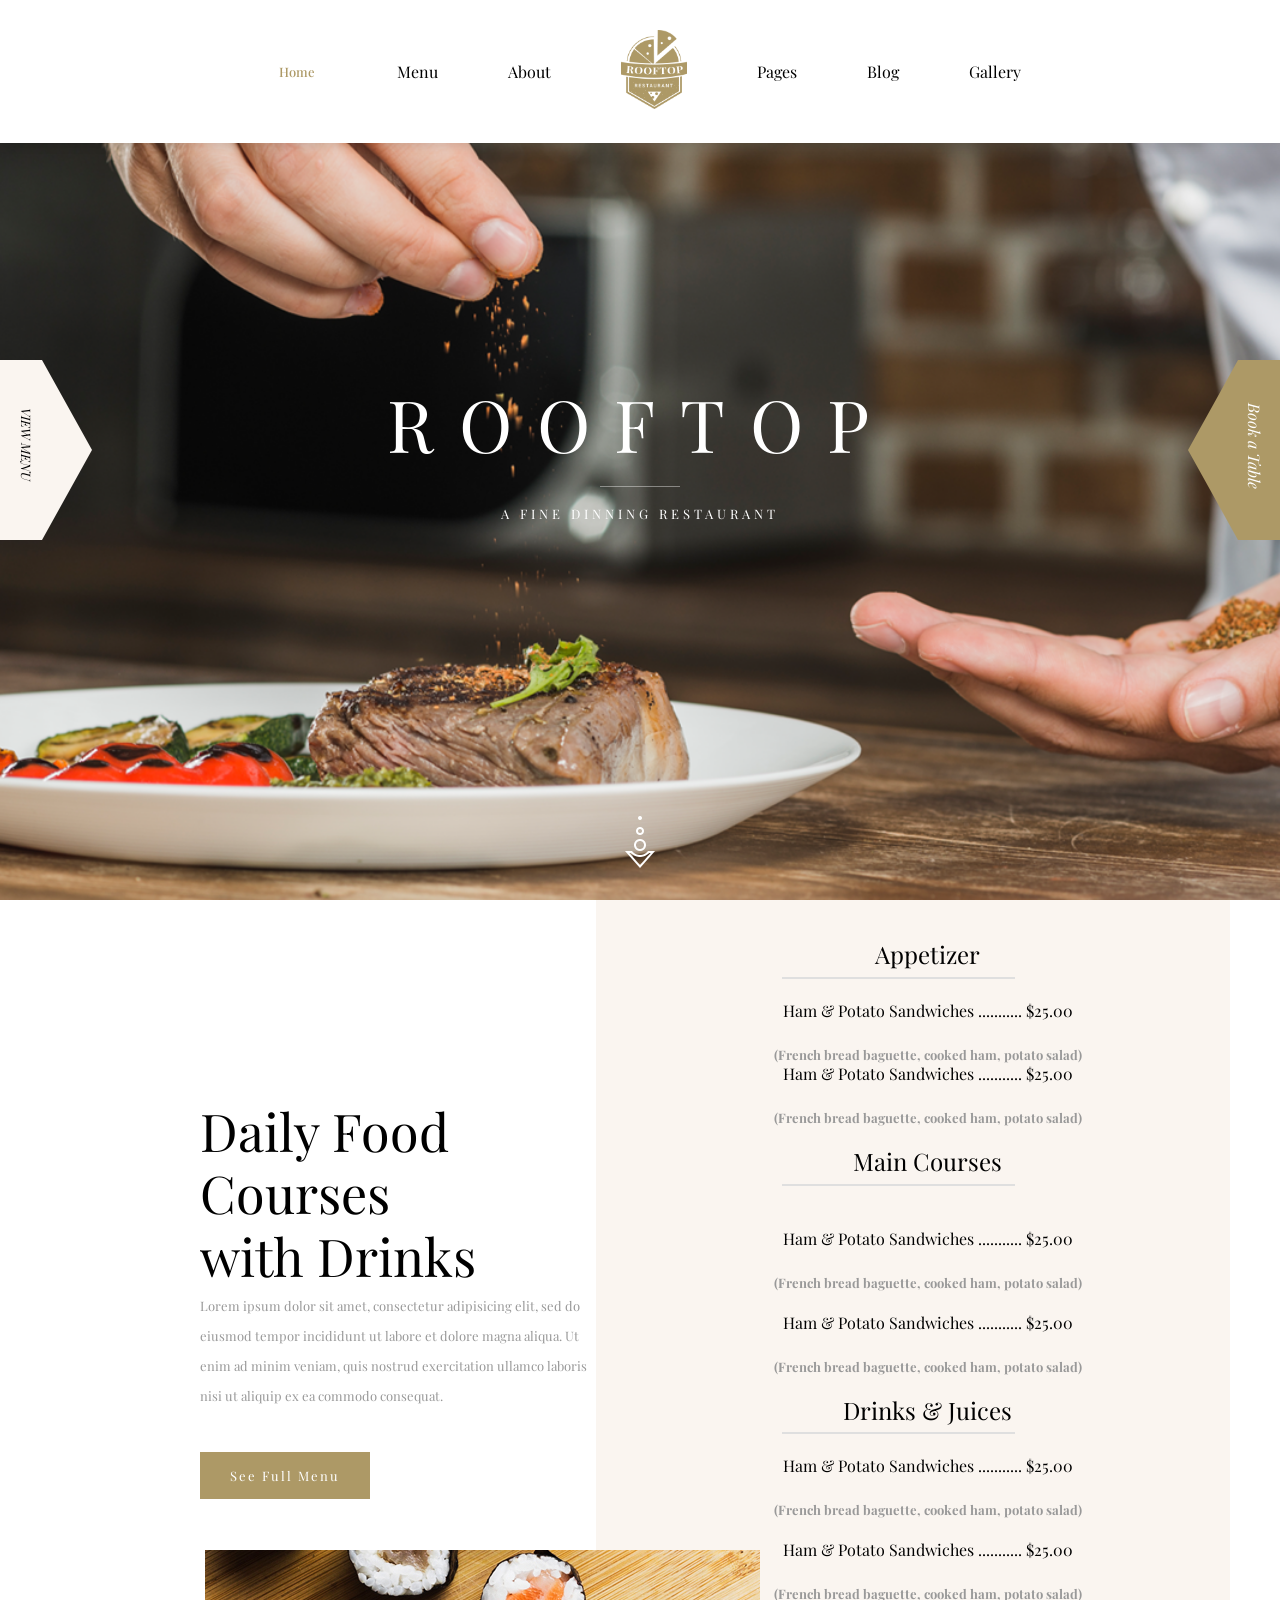
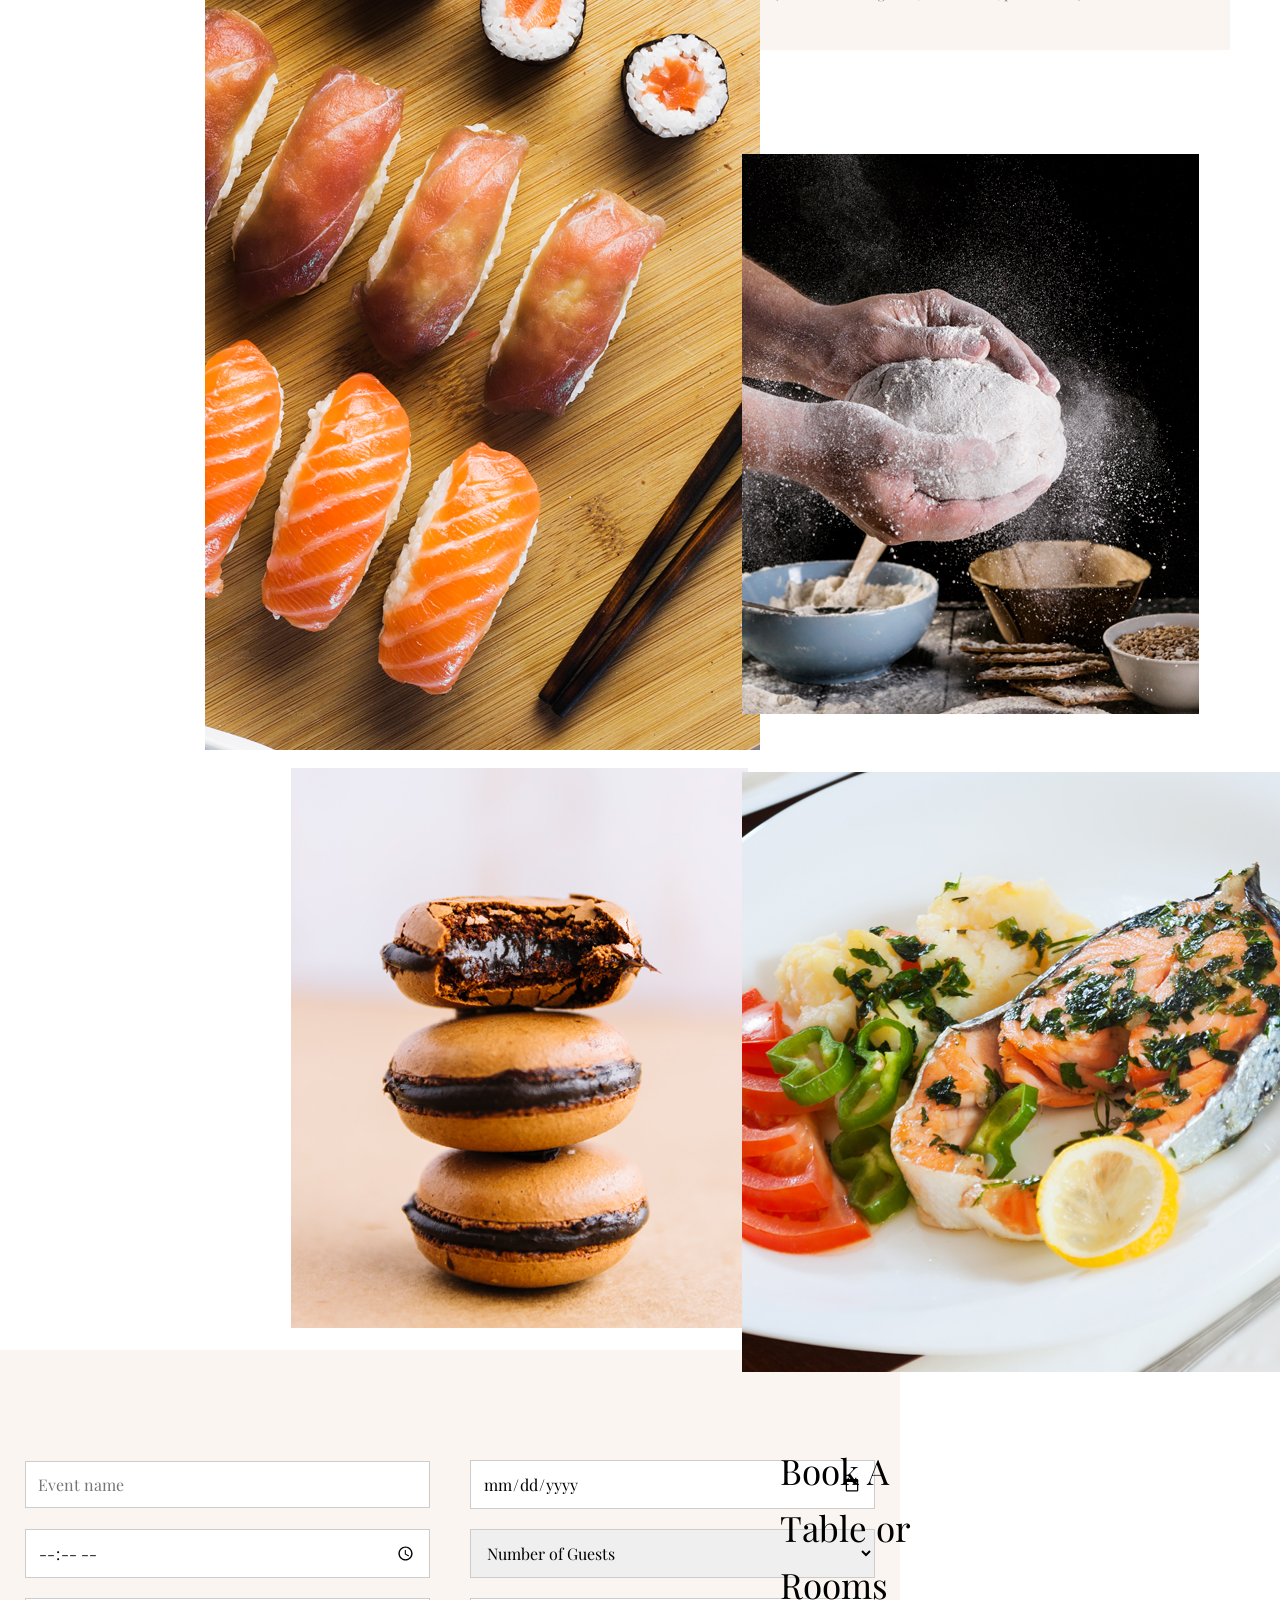
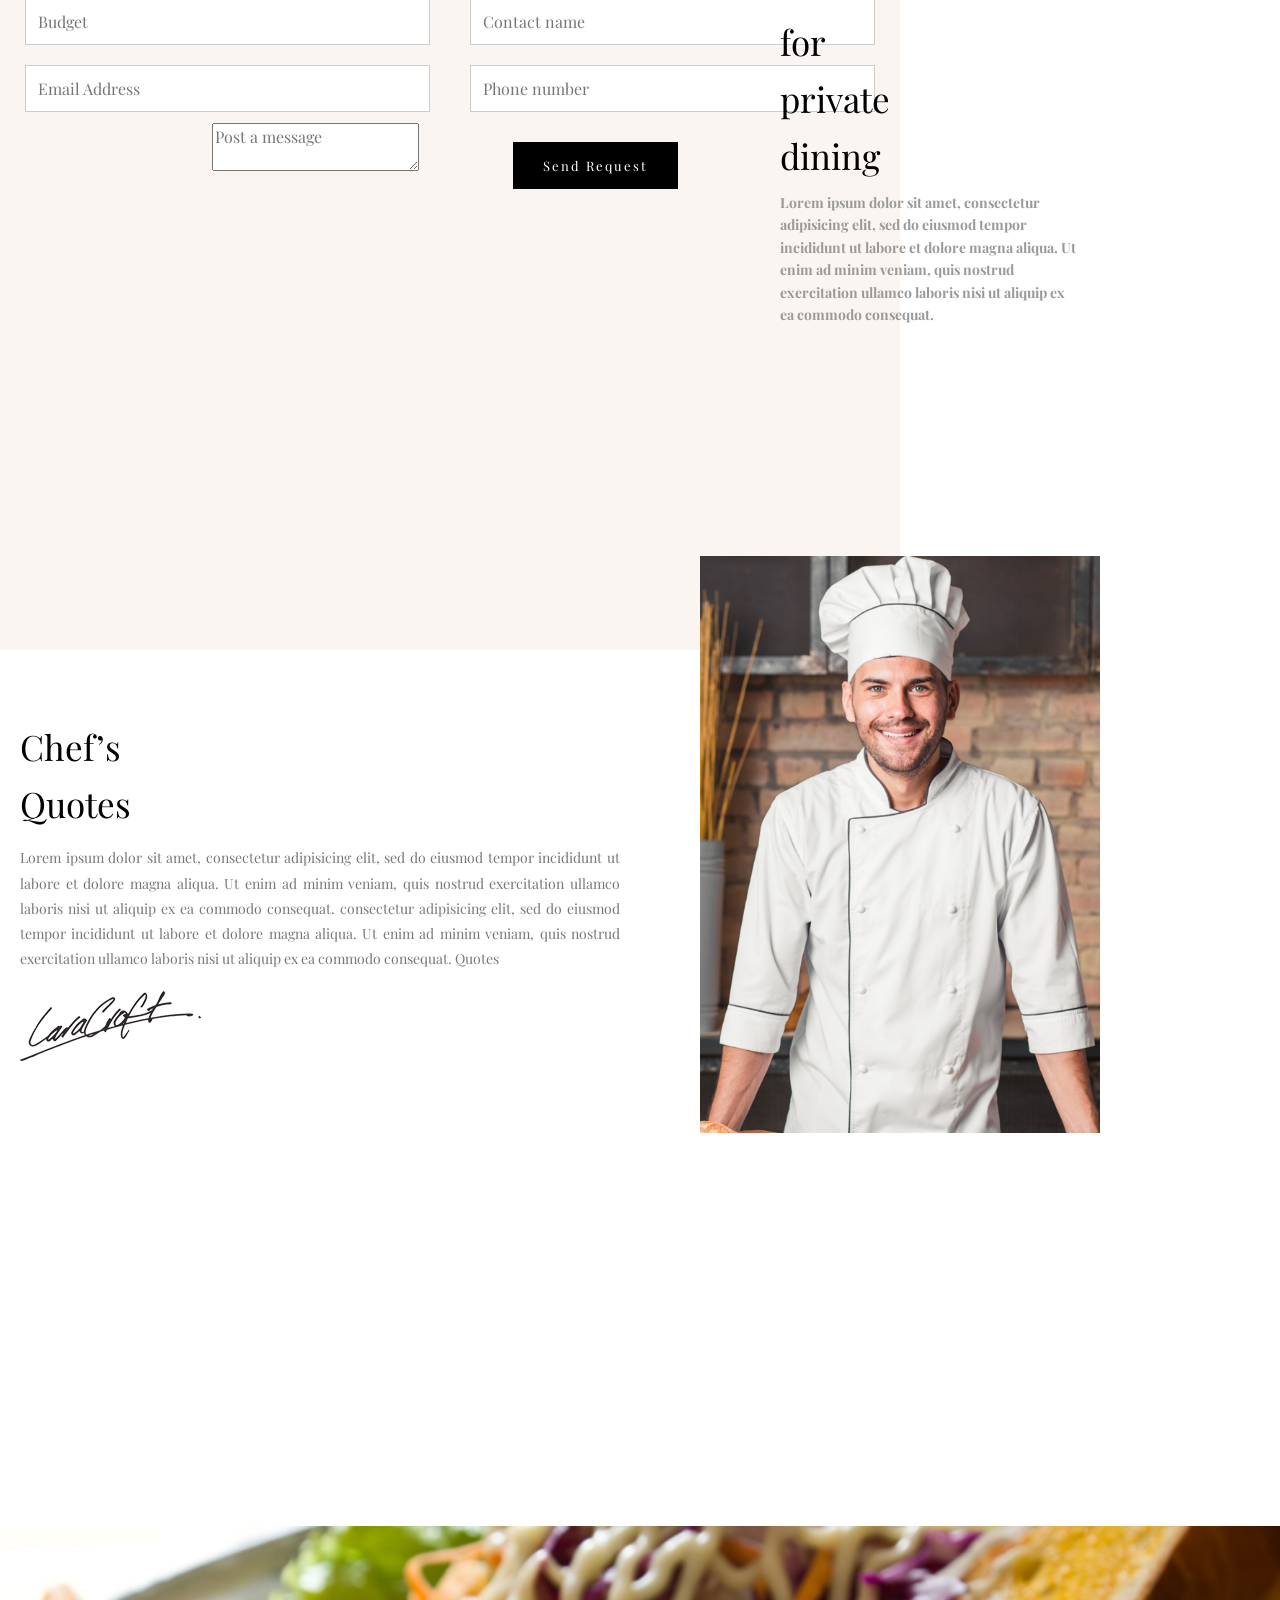
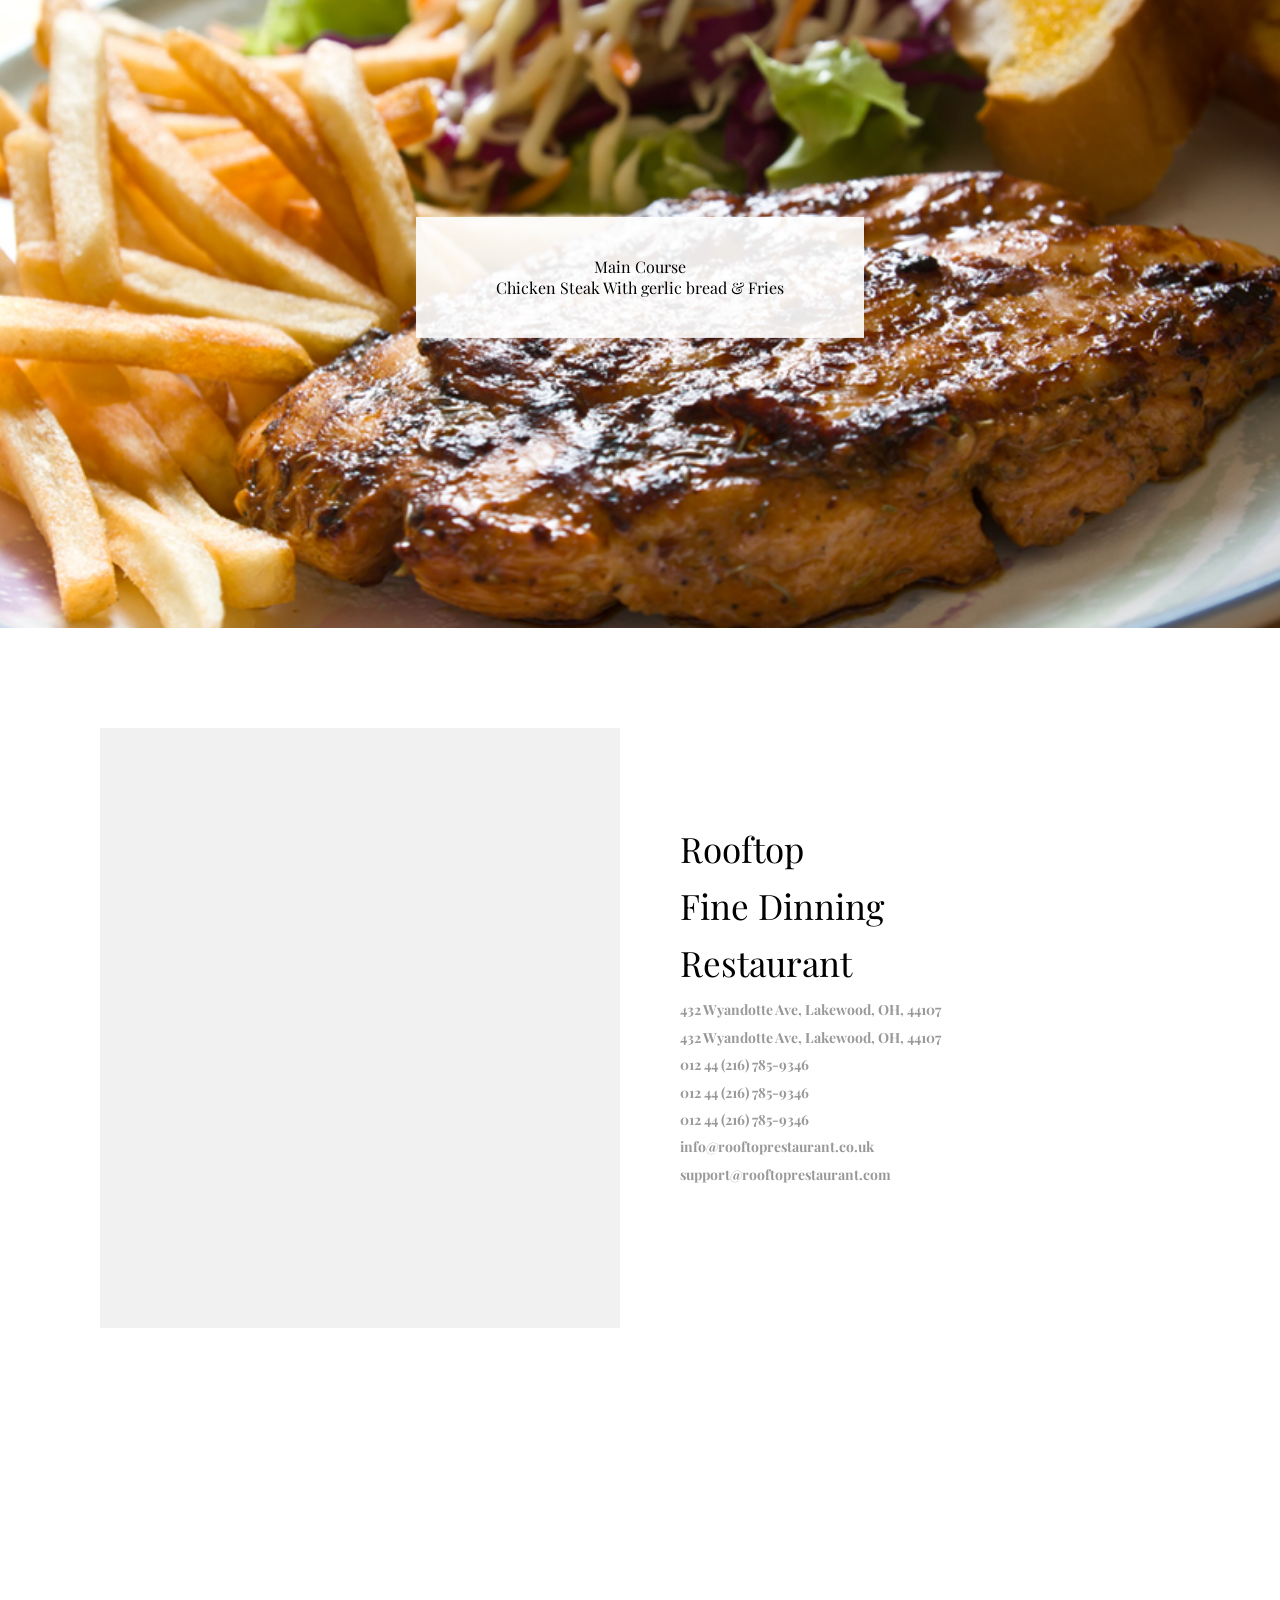
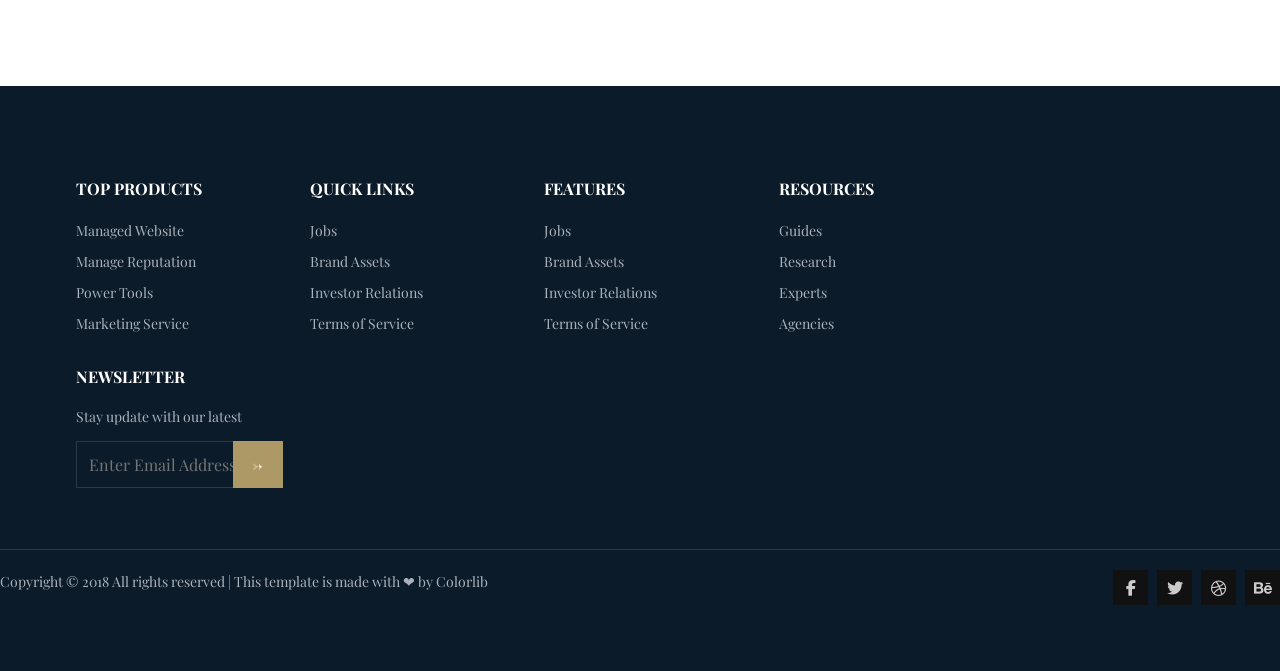
==== index.html @ 8655158f "Add files via upload" ====
<!DOCTYPE html>
<html lang="pt-br">
<head>
    <link rel="preconnect" href="https://fonts.googleapis.com">
<link rel="preconnect" href="https://fonts.gstatic.com" crossorigin>
<link href="https://fonts.googleapis.com/css2?family=Playfair+Display:ital,wght@0,400..900;1,400..900&family=Roboto:ital,wght@0,100..900;1,100..900&display=swap" rel="stylesheet">
    <meta charset="UTF-8">
   <link rel="stylesheet" href="https://cdnjs.cloudflare.com/ajax/libs/font-awesome/6.5.0/css/all.min.css">
    <meta name="viewport" content="width=device-width, initial-scale=1.0">
    <title>Rooftop Restaurant</title>
    <link rel="stylesheet" href="style.css">
</head>
<body>
   <header>
    <nav class="navbar">
    <ul >
        <li id="home">Home</li>
        <li><a href="http://127.0.0.1:5501/index.html">Menu</a></li>
        <li><a href="http://127.0.0.1:5502/#">About</a></li>
        <li id="logo"><img src="img/logo.png" ></li>
        <li class="dropdown">
            <a href="">Pages</a>
            <div class="dropdown-content">
                <a href="#">Contact</a>
                <a href="#">Elements</a>
              </div>
        </li>
        <li class="dropdown">
            <a href="" >Blog </a>
            <div class="dropdown-content">
                <a href="#">Blog</a>
                <a href="#">Blog Detail</a>
              </div>
        </li>
        <li><a href="http://127.0.0.1:5500/gallery.html">Gallery</a></li>
    </ul>
</nav>
   </header>
   <section id="sec1">
    <div class="Roftop">
        <h1 id="Rooftop">Rooftop</h1>
        <hr>
        <p id="subtitulo">A Fine Dinning Restaurant</p>
        <a id="seta" href="#dailyfood">
            <img src="img/go-down.png" alt="Seta para baixo">
        </a>
    </div>
</section>
   <div id="verMenu">
    <p id="textoView">
   <a href="http://127.0.0.1:5501/index.html">View Menu</a>
   
</div>
<div id="Book">
    <p id="txtbook">
<a href="http://127.0.0.1:5500/index.html" >Book a Table</a>
</p>
</div>
<section id="02">  
    <div id="dailyfood">
       <div id="txtesquerda">
        <h1>Daily Food</h1>
        <h1>Courses</h1>
        <h1>with Drinks</h1>
        <p>Lorem ipsum dolor sit amet, consectetur adipisicing elit, sed do eiusmod tempor incididunt ut labore et dolore magna aliqua. Ut enim ad minim veniam, quis nostrud exercitation ullamco laboris nisi ut aliquip ex ea commodo consequat.</p>
        <br>
        <a  id="todomenu">See Full Menu</a>
       </div>
       <div id="menulista">
        <h1>Appetizer</h1><br>
        <p>Ham & Potato Sandwiches ........... $25.00</p><br>
        <h2>(French bread baguette, cooked ham, potato salad)</h2>
        <p>Ham & Potato Sandwiches ........... $25.00</p><br>
        <h2>(French bread baguette, cooked ham, potato salad)</h2><br>
        <h1>Main Courses</h1><br>
        <br>
        <p>Ham & Potato Sandwiches ........... $25.00</p><br>
        <h2>(French bread baguette, cooked ham, potato salad)</h2><br>
        <p>Ham & Potato Sandwiches ........... $25.00</p><br>
        <h2>(French bread baguette, cooked ham, potato salad)</h2><br>
        <h1>Drinks & Juices</h1><br>
        <p>Ham & Potato Sandwiches ........... $25.00</p><br>
        <h2>(French bread baguette, cooked ham, potato salad)</h2>
        <br> <p>Ham & Potato Sandwiches ........... $25.00</p><br>
        <h2>(French bread baguette, cooked ham, potato salad)</h2><br>
       </div>
    </div>
</section>
<section id="sec03">
     <div id="g1">
        <img src="img/g1.jpg">
        

    <div id="g2">
        <img src="img/g2.jpg">
    </div>

    <div id="g3">
        <img src="img/g3.jpg">
    </div>

    <div id="g4">
        <img src="img/g4.jpg">
    </div>
</section>
<section id="reserva">


     <div id="formulario"></div>
    <form>

        <input type="text" placeholder="Event name">
        <input type="date"placeholder="Event date">
         <input type="time"placeholder="Event Time">
          <select>
            <option>Number of Guests</option>
            <option>Number of Guests 1</option>
            <option>Number of Guests 2</option>
            <option>Number of Guests 3</option>
        </select>
        <input type="text" placeholder="Budget">

        <input type="email" placeholder="Contact name">
        <input type="email" placeholder="Email Address">
        <input type="tel" placeholder="Phone number">
        <textarea placeholder="Post a message"></textarea>
        <a id="send">Send Request</a>
    </form>
</section>
<div id="Table">
<h1>Book A</h1>
<h1>Table or</h1>
<h1>Rooms</h1>
<h1>for</h1>
<h1>private</h1>
<h1>dining</h1>
<h2>Lorem ipsum dolor sit amet, consectetur adipisicing elit, sed do eiusmod tempor incididunt ut labore et dolore magna aliqua. Ut enim ad minim veniam, quis nostrud exercitation ullamco laboris nisi ut aliquip ex ea commodo consequat.</h2>
   </div>
   <section id="sec04">
    <div id="chefs">
        <h1>Chef’s</h1>
        <h1>Quotes</h1>
        <p>Lorem ipsum dolor sit amet, consectetur adipisicing elit, sed do eiusmod tempor incididunt ut labore et dolore magna aliqua. Ut enim ad minim veniam, quis nostrud exercitation ullamco laboris nisi ut aliquip ex ea commodo consequat. consectetur adipisicing elit, sed do eiusmod tempor incididunt ut labore et dolore magna aliqua. Ut enim ad minim veniam, quis nostrud exercitation ullamco laboris nisi ut aliquip ex ea commodo consequat. Quotes</p>
        <img  src="img/signature.png" alt="">
        <img  id="chefe"src="img/chefs-quotes.jpg" alt="">
    </div>
   </section>
   <section id="sec05">
      <div id="course">
        <h1>Main Course</h1>
        <p>Chicken Steak With gerlic bread & Fries</p>
      </div>
   </section>
   <section id="sec06">
    <div id="erro">
    </div>
    <div id="restaurante"> 
        <h1>Rooftop</h1>
        <h1>Fine Dinning</h1>
        <h1>Restaurant</h1>
        <h3>432 Wyandotte Ave, Lakewood, OH, 44107</h3>
        <h3>432 Wyandotte Ave, Lakewood, OH, 44107</h3>
        <h3>012 44 (216) 785-9346</h3>
        <h3>012 44 (216) 785-9346</h3>
        <h3>012 44 (216) 785-9346</h3>
        <h3>info@rooftoprestaurant.co.uk</h3>
        <h3>support@rooftoprestaurant.com</h3>
    </div>

   </section>
<footer id="rodape">

    <div class="container">

        <div class="col">
            <h2>TOP PRODUCTS</h2>
            <ul>
                <li><a href="#">Managed Website</a></li>
                <li><a href="#">Manage Reputation</a></li>
                <li><a href="#">Power Tools</a></li>
                <li><a href="#">Marketing Service</a></li>
            </ul>
        </div>

        <div class="col">
            <h2>QUICK LINKS</h2>
            <ul>
                <li><a href="#">Jobs</a></li>
                <li><a href="#">Brand Assets</a></li>
                <li><a href="#">Investor Relations</a></li>
                <li><a href="#">Terms of Service</a></li>
            </ul>
        </div>

        <div class="col">
            <h2>FEATURES</h2>
            <ul>
                <li><a href="#">Jobs</a></li>
                <li><a href="#">Brand Assets</a></li>
                <li><a href="#">Investor Relations</a></li>
                <li><a href="#">Terms of Service</a></li>
            </ul>
        </div>

        <div class="col">
            <h2>RESOURCES</h2>
            <ul>
                <li><a href="#">Guides</a></li>
                <li><a href="#">Research</a></li>
                <li><a href="#">Experts</a></li>
                <li><a href="#">Agencies</a></li>
            </ul>
        </div>

        <div class="col newsletter">
            <h2>NEWSLETTER</h2>
            <p>Stay update with our latest</p>

            <div class="email">
                <input type="email" placeholder="Enter Email Address">
                <button>→</button>
            </div>
        </div>

    </div>

    <div class="bottom">
        <p>Copyright © 2018 All rights reserved | This template is made with ❤ by Colorlib</p>

        <div class="social">
            <a href="#"><i class="fa-brands fa-facebook-f"></i></a>
            <a href="#"><i class="fa-brands fa-twitter"></i></a>
            <a href="#"><i class="fa-brands fa-dribbble"></i></a>
            <a href="#"><i class="fa-brands fa-behance"></i></a>
        </div>
    </div>

</footer>
</body>
</html>
---- style.css ----
*{box-sizing: border-box;
    margin: 0;
    font-family: "Roboto",normal;
    font-size: medium;
    font-family: "Playfair Display", serif;
}
header li{margin:  20px; 
    display: inline-block;
   
}

a{color: black;
    text-decoration: none;
}

.navbar li a:hover, .dropdown:hover .dropbtn {background-color: #ffffff;
  }
  
.dropdown-content {display: none;
    position: absolute;
    background-color: #f9f9f9;
    min-width: 160px;
    z-index: -5px;
  }
.dropdown-content a {padding: 12px 16px;
    text-decoration: none;
    display: block;
    text-align: left;
}
.dropdown-content a:hover {background-color: #ddd;
}
.dropdown:hover .dropdown-content {display: block;
}
  
header ul li a:hover {color: #ad9966; 
    text-decoration: none; 
}

#home{color: #AD9966;
    font-size: 13px;
    font-weight: 500;
margin: 0px 32px 0px 0px;
}

header ul { display: flex;
    justify-content: center;
    align-items: center;
    gap: 30px;
    list-style: none;
}

header { position: fixed; 
    top: 0;
    left: 0;
    width: 100%;
    z-index: 1000;  
    background-color: #fff; 
    box-shadow: 0 2px 10px rgba(0,0,0,0.1); 
    padding: 10px 0; 
    transition: all 0.3s ease;
}

#logo{width: auto;
    padding-top: 0;
    

}

#logo img{
    width: 66.81px;
    height: 79.38px;
    justify-content: center;
}

#sec1 { width: 100%;
    height: 100vh; 
    background-image: url('img/header-bg.png');
    background-size: cover;
    background-position: center;
    background-repeat: no-repeat;
    display: flex;
    flex-direction: column;
    justify-content: center;
    align-items: center;
    position: relative;
}

.Roftop h1{
    font-size: 72px; 
    color: white;
    letter-spacing: 25px;
    text-transform: uppercase;
    margin: 0;
    font-family: "Playfair Display", sans-serif;
}

h1{
    line-height: 1.5em;
    font-family: "Playfair Display", serif;
    color: #000;
    line-height: 1.2em;
    margin-bottom: 0;
    margin-top: 0;
    font-weight: normal;
    display:block
}

.Roftop {
    font-size: 80px; 
    color: #fff;
    text-transform: uppercase;
    letter-spacing: 15px;
    margin: 0;
    line-height: 1;
    text-align: center;
    z-index: 2;
}

#subtitulo { color: #fff;
    font-size: 13px;
    text-transform: uppercase;
    letter-spacing: 4px;
    margin: 0;
}

hr { border: 0;
    border-top: 1px solid rgba(255, 255, 255, 0.4);
    width: 80px;   
    margin: 20px auto;
    
} 
#verMenu{
    background-image: url(img/view-menu-bg.png);
    background-repeat: no-repeat ;
    background-position: left;
    position: fixed ;
    top: 40%;
    left: 0;
    height: 180px;
    width: 92px;   
    z-index: 999;
}
#textoView{
    text-align: center;
    padding-top: 80px;
    transform: rotate(90deg);
   position: relative;
   left: 20px;
   top: 35px;
   font-family: 'Roboto';
    font-style: italic
    
}
#verMenu  p a {
color: #000;
text-transform: uppercase;
font-size: 13px;
transition: all 0.4s;
text-decoration: none;
z-index: 1;
transform: rotate(-90deg);

}
#textoView  :hover{
color: #ad9966;
cursor: pointer;
transform: rotate(-90deg);
}
#Book{
    position: relative;
    background-image: url(img/book-table-bg.png);
    background-repeat: no-repeat;
    background-position: right;
    position: fixed ;
    top: 40%;
   right: 0;
    height: 180px;
    width: 92px;
    z-index: 999;

    
}
#txtbook{
    text-align: center;
    padding-top: 80px;
    transform: rotate(90deg);
   position: relative;
   left: 60px;
   top: 35px;
   font-family: 'Roboto';
    font-style: italic
    
   

}
#txtbook  a{
    color: white;
    text-decoration: none;
    
}
#txtbook>p>a:hover{
color: #000;
cursor: pointer;
}

#seta {
    position: absolute;
    bottom: 30px;   
    left: 50%;
    transform: translateX(-50%); 
    z-index: 10;
}

#seta:hover {
    transform: translateY(10px);
}

#sec02 {
    width: 100%;
    height: 75%;

}
#txtesquerda{
    width: 50%;
}
#dailyfood {
    width: 100%;
    height: 750px;
     display: flex;             
    justify-content: space-between;
}
#menulista{
position: relative;
width: 700px;
text-align: center;
padding: 40px;
margin-left: auto;
background: #faf5f0;
background-position: right;
padding-right: 10px;
margin-right: 50px;
z-index: 1px;
}
#menulista>h1{
     font-size: 24px;
     position: relative;
     margin-bottom: 10px
}
#menulista>h2{
    font-size: 13px;
    color: #999;
    margin-top: 4px;
}
#menulista>h1::after{
    content: "";
    position: absolute;
    width: 40%;
    height: 2px;
   background: #dfdfdf;
    left: 25%;     
    bottom: -10px; 
}
    

#txtesquerda{
position: relative;
text-align: left;
 padding-left: 200px;
 padding-top: 200px;;
}
#txtesquerda>h1{
     font-size: 52px;
     
}
#txtesquerda>p{
    color: #999;
    font-size: 13px;
     margin-top: 4px;
     display: block;
     line-height: 30px;
}
#txtesquerda>a{
   display: inline-block; 
    
    background-color: #ad9966;
    color: #fff;

    padding: 15px 30px;
    
    text-decoration: none;
    font-size: 13px;
    letter-spacing: 2px;

    margin-top: 20px;
}
#txtesquerda>a:hover{
    background-color: white;
    cursor: pointer;
    color: #ad9966;
    
}
#sec03{
      position: relative;
    height: 600px;
}

#g1{
    position: relative;
    z-index: 2px;
    padding-left: 16% ;
    margin-top: -100px;
    height: 500px;
}
#g2{
      position: relative;
       padding-left: 50%;
        top: -600px;

}
#g3{
    position: relative;
    padding-left:8%;
    top:-550px;
}
#g4{
    position: relative;
    padding-left: 50%;
     top:-1110px;

}

#reserva{
    text-align: center;
    padding: 100px 0;
    background:  #faf5f0;
    margin-top: 800px;
    width: 900px;
    height: 900px;
    z-index: 10;
  
}

#reserva input,
#reserva select{
    display: inline-block;
    width: 45%;        
    margin: 10px 2%;   
    padding: 12px;

    border: 1px solid #ccc;
}

#send{
    color: white;
    background-color: #000;
    display: inline-block; 
     padding: 15px 30px;
     margin-left: 90px;
    text-decoration: none;
    font-size: 13px;
    letter-spacing: 2px;
     position: relative;
    margin-top: 20px;
    margin-right:10px ;
}
#send:hover{
color: #ad9966;
background-color:#faf5f0;
border:#ad9966 solid;
cursor: pointer;
}
#Table{
    position: relative;
    width: 300px;
    margin-left: auto;
    margin-right: 200px;
    top: -800px;
}


#Table > h1{
    font-size: 35px;    
    line-height: 1.2;
    margin-bottom: 15px;
    letter-spacing: normal;
    line-height: 1.2;
    font-weight: normal;
}


#Table > h2{
    font-size: 14px;        
    color: #999;
    line-height: 1.6;
    margin-top: 5px;
}
#chefs{
 position: relative;
 left: 20px;
 width: 500;
 height: 400px;
 top: -400px;

}
#chefs>h1{
    font-size: 35px;    
    line-height: 1.2;
    margin-bottom: 15px;
    letter-spacing: normal;
    font-weight: normal;
}
#chefs>p {
    text-align: justify;       
    color: #777;               
    font-size: 14px;           
    line-height: 1.8;         
    max-width: 600px;          
    margin: 20px 0;  
}
#chefs>img{
 display: block;
margin-top: 20px;
}
#chefe{
position: absolute;
right: 200px;
  top: -190px;
width: 400px;
 z-index: 5;
}
#sec05{
    position: relative; 

    height: 78vh;
    background-image: url(img/callaction-bg.jpg );
    background-repeat: no-repeat;
    background-size: cover;  
    background-position: center;
}
#course{
    width: 35%;
    background: rgba(255, 255, 255, 0.9);

    padding: 40px 30px;

    position: absolute;
    top: 50%;
    left: 50%;

    transform: translate(-50%, -50%); 

    text-align: center;
}
#erro{
    width: 520px;
    height: 600px;

    background-color: #f1f1f1;

    margin-top: 100px;   
    margin-left: 100px;   
}
#restaurante{
 position: relative;
    width: 300px;
    margin-left: auto;
    margin-right: 300px;
    top: -500px;
}
#restaurante>h1{
    font-size: 35px;    
    line-height: 1.2;
    margin-bottom: 15px;
    letter-spacing: normal;
    line-height: 1.2;
    font-weight: normal;
}
#restaurante>h3{
    font-size: 14px;        
    color: #999;
    line-height: 1.6;
    margin-top: 5px;
}
#rodape{
    background: #0c1b2a;
    color: #aab3bd;
    padding: 80px 0;
    z-index: 2;
}


#rodape .container{
    width: 90%;
    margin: auto;
}

.col{
    display: inline-block;
    width: 18%;
    vertical-align: top;
    margin: 1%;
}


.col h2{
    color: white;
    font-size: 16px;
    margin-bottom: 20px;
}


.col ul{
    list-style: none;
    padding: 0;
}

.col ul li{
    margin-bottom: 10px;
}


.col ul li a{
    color: #aab3bd;
    text-decoration: none;
    font-size: 14px;
    transition: 0.3s;
}


.col ul li a:hover{
    color: #ad9966;
    padding-left: 5px; 
}


.newsletter p{
    font-size: 14px;
    margin-bottom: 15px;
}


.email{
    position: relative;
}

.email input{
    width: 100%;
    padding: 12px;
    border: none;
    background: transparent;
    border: 1px solid #2a3a4a;
    color: white;
}

.email button{
    position: absolute;
    right: 0;
    top: 0;
    height: 100%;
    width: 50px;

    background: #ad9966;
    border: none;
    color: white;
    cursor: pointer;
}


.bottom{
    margin-top: 50px;
    border-top: 1px solid #2a3a4a;
    padding-top: 20px;
}


.bottom p{
    display: inline-block;
    font-size: 14px;
}


.social{
    float: right;
}

.social a{
    display: inline-block;
    width: 35px;
    height: 35px;
    line-height: 35px;

    text-align: center;
    margin-left: 5px;

    background: #111;
    color: #ccc;

    transition: 0.3s;
}

.social a:hover{
    background: #ad9966;
    color: white;
}

::selection{
    background-color: #ad9966;
}
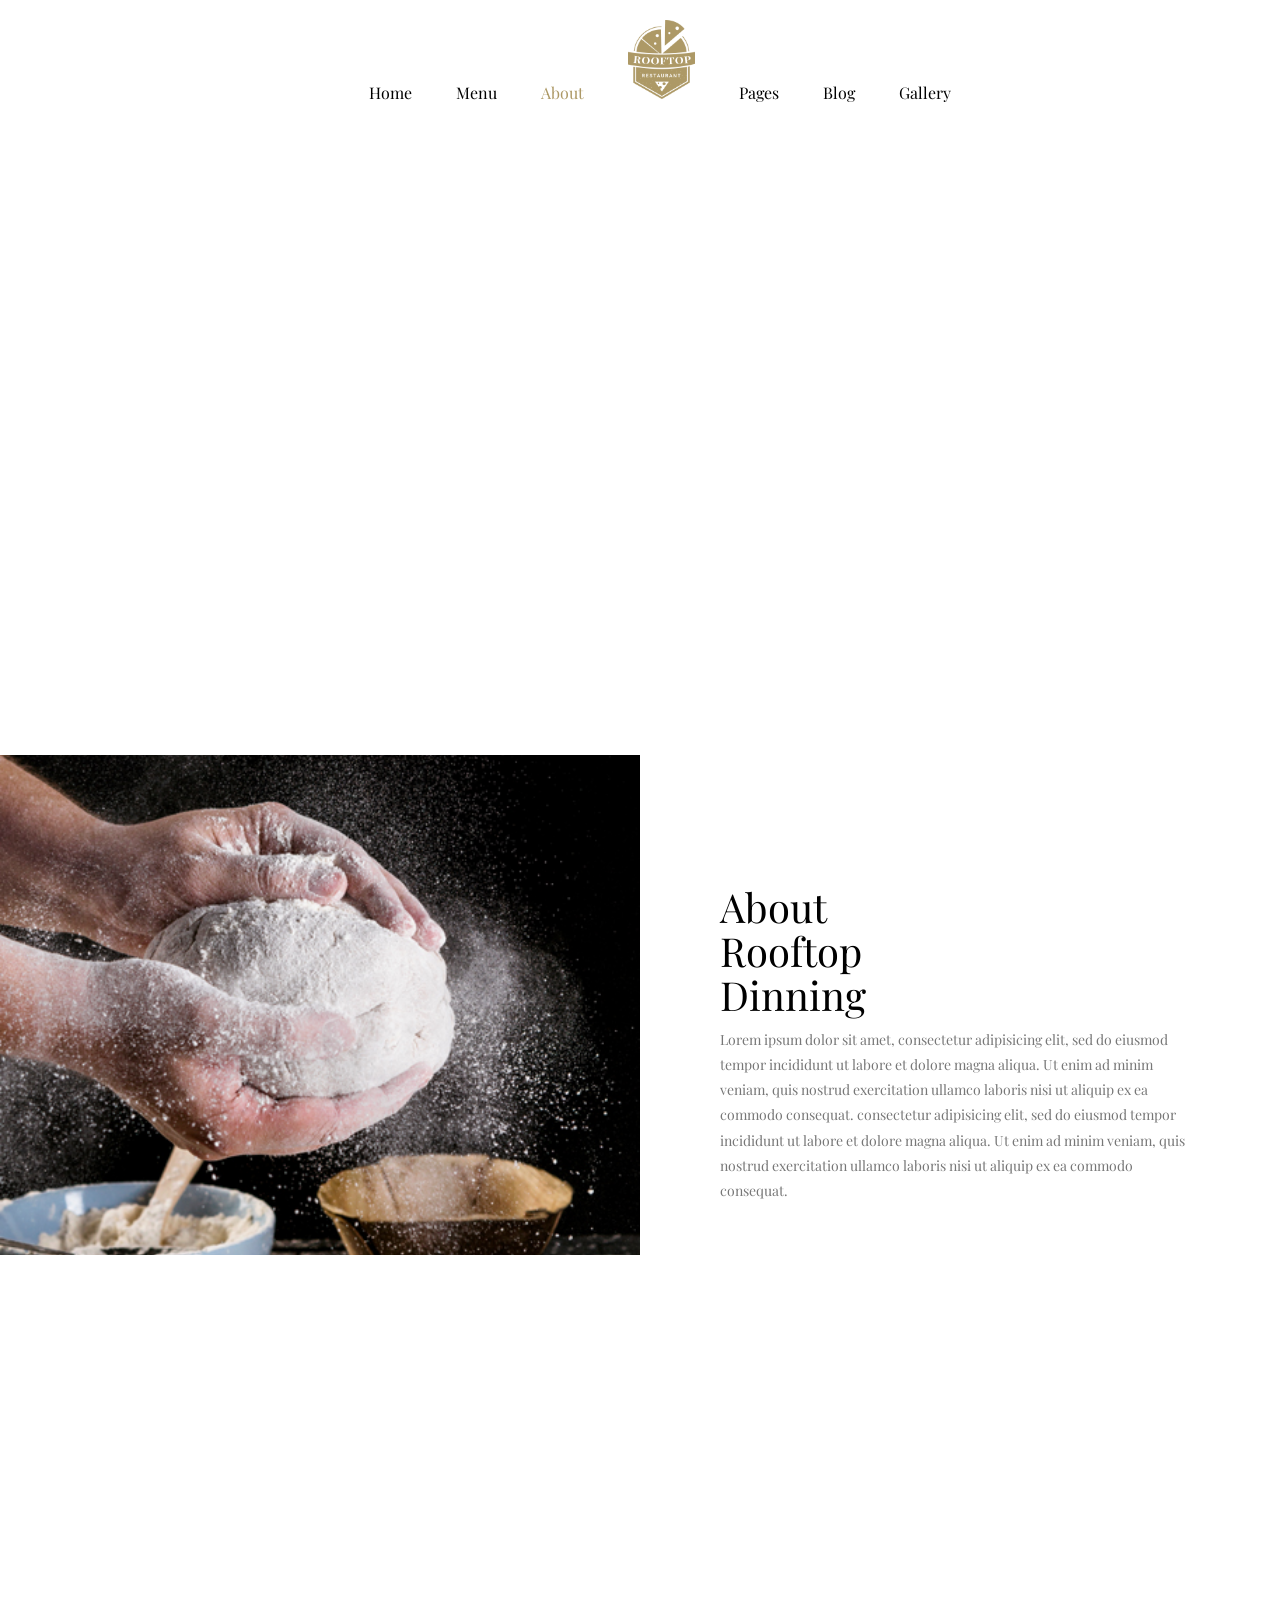
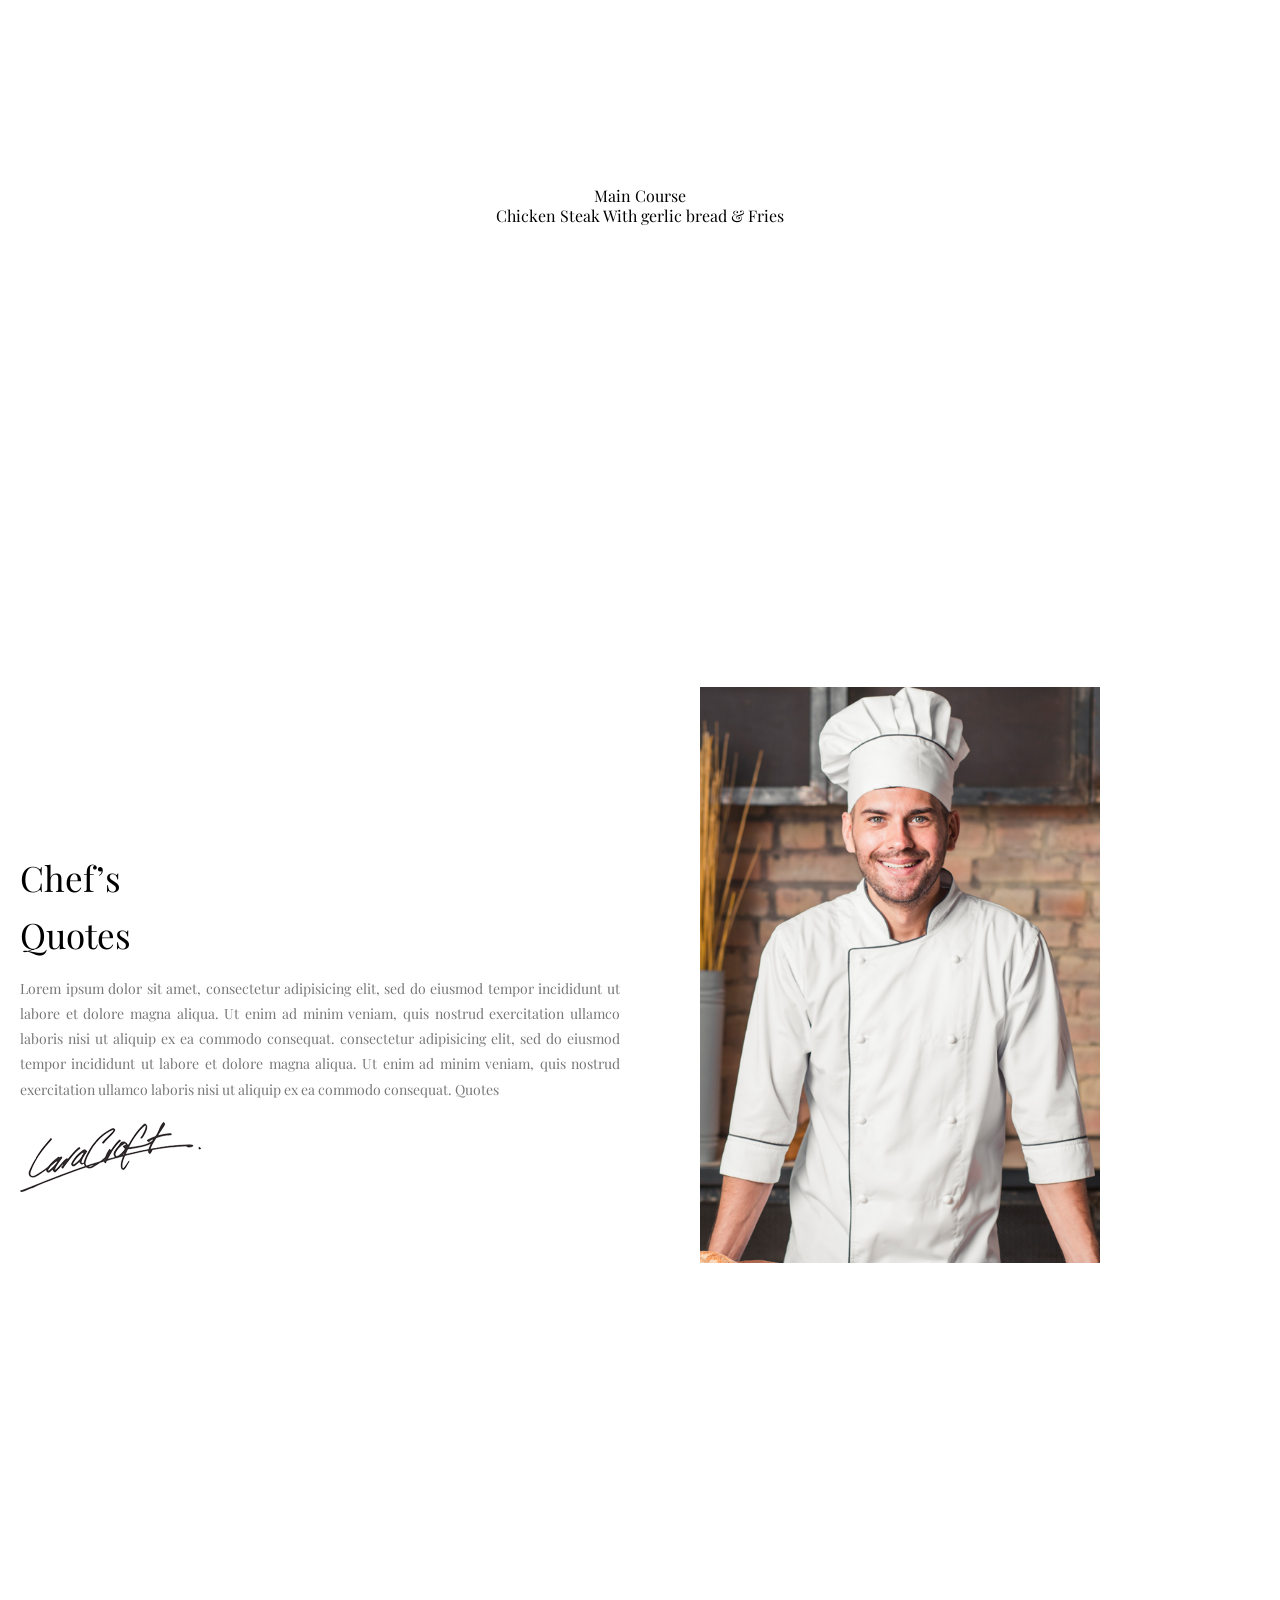
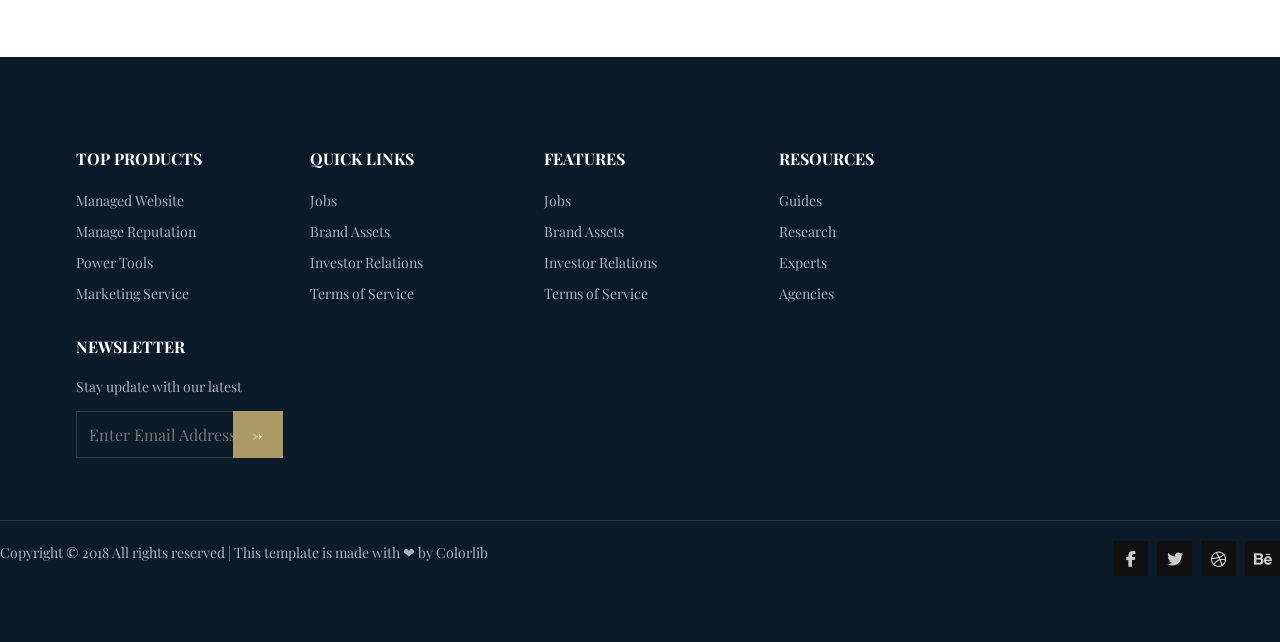
==== commit e7925957: "Add files via upload" ====
--- a/index.html
+++ b/index.html
@@ -1,22 +1,23 @@
 <!DOCTYPE html>
-<html lang="pt-br">
+<html lang="en">
 <head>
-    <link rel="preconnect" href="https://fonts.googleapis.com">
+     <link rel="preconnect" href="https://fonts.googleapis.com">
 <link rel="preconnect" href="https://fonts.gstatic.com" crossorigin>
 <link href="https://fonts.googleapis.com/css2?family=Playfair+Display:ital,wght@0,400..900;1,400..900&family=Roboto:ital,wght@0,100..900;1,100..900&display=swap" rel="stylesheet">
+ <link rel="stylesheet" href="https://cdnjs.cloudflare.com/ajax/libs/font-awesome/6.5.0/css/all.min.css">
+</head>
     <meta charset="UTF-8">
-   <link rel="stylesheet" href="https://cdnjs.cloudflare.com/ajax/libs/font-awesome/6.5.0/css/all.min.css">
     <meta name="viewport" content="width=device-width, initial-scale=1.0">
-    <title>Rooftop Restaurant</title>
+    <title>About</title>
     <link rel="stylesheet" href="style.css">
 </head>
 <body>
-   <header>
+     <header>
     <nav class="navbar">
     <ul >
-        <li id="home">Home</li>
-        <li><a href="http://127.0.0.1:5501/index.html">Menu</a></li>
-        <li><a href="http://127.0.0.1:5502/#">About</a></li>
+        <li ><a href="http://127.0.0.1:5500/index.html"></a>Home</li>
+        <li ><a href="http://127.0.0.1:5501/index.html">Menu</a></li>
+        <li id="about">About</li>
         <li id="logo"><img src="img/logo.png" ></li>
         <li class="dropdown">
             <a href="">Pages</a>
@@ -36,106 +37,32 @@
     </ul>
 </nav>
    </header>
-   <section id="sec1">
-    <div class="Roftop">
-        <h1 id="Rooftop">Rooftop</h1>
-        <hr>
-        <p id="subtitulo">A Fine Dinning Restaurant</p>
-        <a id="seta" href="#dailyfood">
-            <img src="img/go-down.png" alt="Seta para baixo">
-        </a>
+   <section id="sec01">
+     <div class="Roftop">
+    <h1 id="Rooftop">About us</h1>
+    <hr>
+
+    <div class="botoes">
+        <a id="botaoHome" href="http://127.0.0.1:5500/index.html">Home</a>
+        <span class="seta">→</span>
+        <a id="botaoAbout" href="#">About</a>
     </div>
+</div>
+<section id="sec02">
+     <img  id="massa"src="img/g2.jpg" alt="">
+     <div id="dinning">
+        <h1>About</h1>
+        <h1>Rooftop</h1>
+        <h1>Dinning</h1>
+        <p>Lorem ipsum dolor sit amet, consectetur adipisicing elit, sed do eiusmod tempor incididunt ut labore et dolore magna aliqua. Ut enim ad minim veniam, quis nostrud exercitation ullamco laboris nisi ut aliquip ex ea commodo consequat. consectetur adipisicing elit, sed do eiusmod tempor incididunt ut labore et dolore magna aliqua. Ut enim ad minim veniam, quis nostrud exercitation ullamco laboris nisi ut aliquip ex ea commodo consequat.</p>
+        </div>
 </section>
-   <div id="verMenu">
-    <p id="textoView">
-   <a href="http://127.0.0.1:5501/index.html">View Menu</a>
-   
-</div>
-<div id="Book">
-    <p id="txtbook">
-<a href="http://127.0.0.1:5500/index.html" >Book a Table</a>
-</p>
-</div>
-<section id="02">  
-    <div id="dailyfood">
-       <div id="txtesquerda">
-        <h1>Daily Food</h1>
-        <h1>Courses</h1>
-        <h1>with Drinks</h1>
-        <p>Lorem ipsum dolor sit amet, consectetur adipisicing elit, sed do eiusmod tempor incididunt ut labore et dolore magna aliqua. Ut enim ad minim veniam, quis nostrud exercitation ullamco laboris nisi ut aliquip ex ea commodo consequat.</p>
-        <br>
-        <a  id="todomenu">See Full Menu</a>
-       </div>
-       <div id="menulista">
-        <h1>Appetizer</h1><br>
-        <p>Ham & Potato Sandwiches ........... $25.00</p><br>
-        <h2>(French bread baguette, cooked ham, potato salad)</h2>
-        <p>Ham & Potato Sandwiches ........... $25.00</p><br>
-        <h2>(French bread baguette, cooked ham, potato salad)</h2><br>
-        <h1>Main Courses</h1><br>
-        <br>
-        <p>Ham & Potato Sandwiches ........... $25.00</p><br>
-        <h2>(French bread baguette, cooked ham, potato salad)</h2><br>
-        <p>Ham & Potato Sandwiches ........... $25.00</p><br>
-        <h2>(French bread baguette, cooked ham, potato salad)</h2><br>
-        <h1>Drinks & Juices</h1><br>
-        <p>Ham & Potato Sandwiches ........... $25.00</p><br>
-        <h2>(French bread baguette, cooked ham, potato salad)</h2>
-        <br> <p>Ham & Potato Sandwiches ........... $25.00</p><br>
-        <h2>(French bread baguette, cooked ham, potato salad)</h2><br>
-       </div>
-    </div>
-</section>
-<section id="sec03">
-     <div id="g1">
-        <img src="img/g1.jpg">
-        
-
-    <div id="g2">
-        <img src="img/g2.jpg">
-    </div>
-
-    <div id="g3">
-        <img src="img/g3.jpg">
-    </div>
-
-    <div id="g4">
-        <img src="img/g4.jpg">
-    </div>
-</section>
-<section id="reserva">
-
-
-     <div id="formulario"></div>
-    <form>
-
-        <input type="text" placeholder="Event name">
-        <input type="date"placeholder="Event date">
-         <input type="time"placeholder="Event Time">
-          <select>
-            <option>Number of Guests</option>
-            <option>Number of Guests 1</option>
-            <option>Number of Guests 2</option>
-            <option>Number of Guests 3</option>
-        </select>
-        <input type="text" placeholder="Budget">
-
-        <input type="email" placeholder="Contact name">
-        <input type="email" placeholder="Email Address">
-        <input type="tel" placeholder="Phone number">
-        <textarea placeholder="Post a message"></textarea>
-        <a id="send">Send Request</a>
-    </form>
-</section>
-<div id="Table">
-<h1>Book A</h1>
-<h1>Table or</h1>
-<h1>Rooms</h1>
-<h1>for</h1>
-<h1>private</h1>
-<h1>dining</h1>
-<h2>Lorem ipsum dolor sit amet, consectetur adipisicing elit, sed do eiusmod tempor incididunt ut labore et dolore magna aliqua. Ut enim ad minim veniam, quis nostrud exercitation ullamco laboris nisi ut aliquip ex ea commodo consequat.</h2>
-   </div>
+    <section id="sec03">
+      <div id="course">
+        <h1>Main Course</h1>
+        <p>Chicken Steak With gerlic bread & Fries</p>
+      </div>
+   </section>
    <section id="sec04">
     <div id="chefs">
         <h1>Chef’s</h1>
@@ -145,30 +72,7 @@
         <img  id="chefe"src="img/chefs-quotes.jpg" alt="">
     </div>
    </section>
-   <section id="sec05">
-      <div id="course">
-        <h1>Main Course</h1>
-        <p>Chicken Steak With gerlic bread & Fries</p>
-      </div>
-   </section>
-   <section id="sec06">
-    <div id="erro">
-    </div>
-    <div id="restaurante"> 
-        <h1>Rooftop</h1>
-        <h1>Fine Dinning</h1>
-        <h1>Restaurant</h1>
-        <h3>432 Wyandotte Ave, Lakewood, OH, 44107</h3>
-        <h3>432 Wyandotte Ave, Lakewood, OH, 44107</h3>
-        <h3>012 44 (216) 785-9346</h3>
-        <h3>012 44 (216) 785-9346</h3>
-        <h3>012 44 (216) 785-9346</h3>
-        <h3>info@rooftoprestaurant.co.uk</h3>
-        <h3>support@rooftoprestaurant.com</h3>
-    </div>
-
-   </section>
-<footer id="rodape">
+   <footer id="rodape">
 
     <div class="container">
 
@@ -237,4 +141,4 @@
 
 </footer>
 </body>
-</html>
+</html>
--- a/style.css
+++ b/style.css
@@ -1,99 +1,78 @@
-*{box-sizing: border-box;
+*{
+    box-sizing: border-box;
     margin: 0;
     font-family: "Roboto",normal;
     font-size: medium;
     font-family: "Playfair Display", serif;
 }
-header li{margin:  20px; 
+header li{
+    margin:  20px; 
     display: inline-block;
    
 }
-
-a{color: black;
+a{
+    color: black;
     text-decoration: none;
 }
 
-.navbar li a:hover, .dropdown:hover .dropbtn {background-color: #ffffff;
+.navbar li a:hover, .dropdown:hover .dropbtn {
+    background-color: #ffffff;
   }
   
-.dropdown-content {display: none;
+  .dropdown-content {
+    display: none;
     position: absolute;
     background-color: #f9f9f9;
     min-width: 160px;
     z-index: -5px;
   }
-.dropdown-content a {padding: 12px 16px;
+  .dropdown-content a {
+    
+    padding: 12px 16px;
     text-decoration: none;
     display: block;
     text-align: left;
-}
-.dropdown-content a:hover {background-color: #ddd;
-}
-.dropdown:hover .dropdown-content {display: block;
-}
+  }
+  .dropdown-content a:hover {
+    background-color: #ddd;
+  }
+  .dropdown:hover .dropdown-content {
+    display: block;
+  }
   
-header ul li a:hover {color: #ad9966; 
+header ul li a:hover {
+    color: #ad9966; 
     text-decoration: none; 
-}
-
-#home{color: #AD9966;
-    font-size: 13px;
-    font-weight: 500;
-margin: 0px 32px 0px 0px;
-}
-
-header ul { display: flex;
-    justify-content: center;
-    align-items: center;
-    gap: 30px;
-    list-style: none;
-}
-
-header { position: fixed; 
-    top: 0;
-    left: 0;
-    width: 100%;
-    z-index: 1000;  
-    background-color: #fff; 
-    box-shadow: 0 2px 10px rgba(0,0,0,0.1); 
-    padding: 10px 0; 
-    transition: all 0.3s ease;
-}
-
-#logo{width: auto;
+  }
+  #about{
+    color: #ad9966;
+  }
+  header{
+    text-align: center;
+}
+#logo{
+    width: auto;
     padding-top: 0;
     
 
 }
-
 #logo img{
     width: 66.81px;
     height: 79.38px;
     justify-content: center;
 }
-
-#sec1 { width: 100%;
-    height: 100vh; 
-    background-image: url('img/header-bg.png');
-    background-size: cover;
-    background-position: center;
-    background-repeat: no-repeat;
-    display: flex;
-    flex-direction: column;
-    justify-content: center;
-    align-items: center;
-    position: relative;
-}
-
+#sc01{ height: 78vh;
+background-image: url(imagens/header-bg.png);
+background-repeat: no-repeat;
+background-size: contain;
+background-position: center;
+}
 .Roftop h1{
-    font-size: 72px; 
-    color: white;
-    letter-spacing: 25px;
+    color: #fff;
+    font-size: 72px;
     text-transform: uppercase;
-    margin: 0;
-    font-family: "Playfair Display", sans-serif;
-}
-
+    letter-spacing: 10.8px;
+}
 h1{
     line-height: 1.5em;
     font-family: "Playfair Display", serif;
@@ -104,295 +83,119 @@
     font-weight: normal;
     display:block
 }
-
-.Roftop {
-    font-size: 80px; 
-    color: #fff;
-    text-transform: uppercase;
-    letter-spacing: 15px;
-    margin: 0;
-    line-height: 1;
-    text-align: center;
-    z-index: 2;
-}
-
-#subtitulo { color: #fff;
-    font-size: 13px;
-    text-transform: uppercase;
-    letter-spacing: 4px;
-    margin: 0;
-}
-
-hr { border: 0;
-    border-top: 1px solid rgba(255, 255, 255, 0.4);
-    width: 80px;   
-    margin: 20px auto;
+.Roftop{
+    text-align: center;
+    padding-top: 280px;
+}
+hr{
+    position: relative;
+    left: 500px;
+    margin-top: 1rem;
+    margin-bottom: 1rem;
+    border: 0;
+    border-top: 1px solid white;
+    width: 500px;
     
 } 
-#verMenu{
-    background-image: url(img/view-menu-bg.png);
-    background-repeat: no-repeat ;
-    background-position: left;
-    position: fixed ;
-    top: 40%;
-    left: 0;
-    height: 180px;
-    width: 92px;   
-    z-index: 999;
-}
-#textoView{
-    text-align: center;
-    padding-top: 80px;
-    transform: rotate(90deg);
-   position: relative;
-   left: 20px;
-   top: 35px;
-   font-family: 'Roboto';
-    font-style: italic
-    
-}
-#verMenu  p a {
-color: #000;
-text-transform: uppercase;
-font-size: 13px;
-transition: all 0.4s;
-text-decoration: none;
-z-index: 1;
-transform: rotate(-90deg);
-
-}
-#textoView  :hover{
-color: #ad9966;
-cursor: pointer;
-transform: rotate(-90deg);
-}
-#Book{
-    position: relative;
-    background-image: url(img/book-table-bg.png);
+.botoes{
+    text-align: center;
+    margin-top: 15px;
+}
+
+#botaoHome,
+#botaoAbout,
+.seta{
+    display: inline-block;
+    vertical-align: middle;
+}
+
+
+#botaoHome,
+#botaoAbout{
+    color: white;
+    text-decoration: none;
+    font-size: 24px;
+    margin: 0 10px;
+    transition: 0.3s;
+}
+#botaoHome:hover,
+#botaoAbout:hover{
+    color: #ad9966;
+}
+.seta{
+    color: white;
+    font-size: 16px;
+}
+#sec02{
+    width: 100%;
+    height: 500px;
+    font-size: 0; 
+}
+#massa{
+    position: static;
+}
+
+#dinning{
+    position: static;
+}
+#massa{
+    display: inline-block;
+    width: 50%;
+    height: 500px;
+
+    object-fit: cover;
+    vertical-align: top;
+
+    margin-top: 200px; 
+}
+#dinning{
+    display: inline-block;
+    width: 50%;
+    height: 500px;
+   margin-top: 250px;
+    vertical-align: top;
+
+    padding: 80px;
+
+    font-size: 16px; 
+}
+#dinning h1{
+    font-size: 40px;
+    line-height: 1.1;   
+    font-weight: normal;
+    margin: 0;          
+}
+#dinning p{
+    font-size: 14px;
+    color: #777;
+    line-height: 1.8;
+
+    margin-top: 10px;
+    max-width: 500px;
+}
+#sec03{
+    position: relative; 
+
+    height: 78vh;
+    background-image: url(imagens/callaction-bg.jpg);
     background-repeat: no-repeat;
-    background-position: right;
-    position: fixed ;
-    top: 40%;
-   right: 0;
-    height: 180px;
-    width: 92px;
-    z-index: 999;
-
-    
-}
-#txtbook{
-    text-align: center;
-    padding-top: 80px;
-    transform: rotate(90deg);
-   position: relative;
-   left: 60px;
-   top: 35px;
-   font-family: 'Roboto';
-    font-style: italic
-    
-   
-
-}
-#txtbook  a{
-    color: white;
-    text-decoration: none;
-    
-}
-#txtbook>p>a:hover{
-color: #000;
-cursor: pointer;
-}
-
-#seta {
+    background-size: cover;  
+    background-position: center;
+    margin-top: 400px;
+}
+#course{
+    width: 35%;
+    background: rgba(255, 255, 255, 0.9);
+
+    padding: 40px 30px;
+
     position: absolute;
-    bottom: 30px;   
+    top: 50%;
     left: 50%;
-    transform: translateX(-50%); 
-    z-index: 10;
-}
-
-#seta:hover {
-    transform: translateY(10px);
-}
-
-#sec02 {
-    width: 100%;
-    height: 75%;
-
-}
-#txtesquerda{
-    width: 50%;
-}
-#dailyfood {
-    width: 100%;
-    height: 750px;
-     display: flex;             
-    justify-content: space-between;
-}
-#menulista{
-position: relative;
-width: 700px;
-text-align: center;
-padding: 40px;
-margin-left: auto;
-background: #faf5f0;
-background-position: right;
-padding-right: 10px;
-margin-right: 50px;
-z-index: 1px;
-}
-#menulista>h1{
-     font-size: 24px;
-     position: relative;
-     margin-bottom: 10px
-}
-#menulista>h2{
-    font-size: 13px;
-    color: #999;
-    margin-top: 4px;
-}
-#menulista>h1::after{
-    content: "";
-    position: absolute;
-    width: 40%;
-    height: 2px;
-   background: #dfdfdf;
-    left: 25%;     
-    bottom: -10px; 
-}
-    
-
-#txtesquerda{
-position: relative;
-text-align: left;
- padding-left: 200px;
- padding-top: 200px;;
-}
-#txtesquerda>h1{
-     font-size: 52px;
-     
-}
-#txtesquerda>p{
-    color: #999;
-    font-size: 13px;
-     margin-top: 4px;
-     display: block;
-     line-height: 30px;
-}
-#txtesquerda>a{
-   display: inline-block; 
-    
-    background-color: #ad9966;
-    color: #fff;
-
-    padding: 15px 30px;
-    
-    text-decoration: none;
-    font-size: 13px;
-    letter-spacing: 2px;
-
-    margin-top: 20px;
-}
-#txtesquerda>a:hover{
-    background-color: white;
-    cursor: pointer;
-    color: #ad9966;
-    
-}
-#sec03{
-      position: relative;
-    height: 600px;
-}
-
-#g1{
-    position: relative;
-    z-index: 2px;
-    padding-left: 16% ;
-    margin-top: -100px;
-    height: 500px;
-}
-#g2{
-      position: relative;
-       padding-left: 50%;
-        top: -600px;
-
-}
-#g3{
-    position: relative;
-    padding-left:8%;
-    top:-550px;
-}
-#g4{
-    position: relative;
-    padding-left: 50%;
-     top:-1110px;
-
-}
-
-#reserva{
-    text-align: center;
-    padding: 100px 0;
-    background:  #faf5f0;
-    margin-top: 800px;
-    width: 900px;
-    height: 900px;
-    z-index: 10;
-  
-}
-
-#reserva input,
-#reserva select{
-    display: inline-block;
-    width: 45%;        
-    margin: 10px 2%;   
-    padding: 12px;
-
-    border: 1px solid #ccc;
-}
-
-#send{
-    color: white;
-    background-color: #000;
-    display: inline-block; 
-     padding: 15px 30px;
-     margin-left: 90px;
-    text-decoration: none;
-    font-size: 13px;
-    letter-spacing: 2px;
-     position: relative;
-    margin-top: 20px;
-    margin-right:10px ;
-}
-#send:hover{
-color: #ad9966;
-background-color:#faf5f0;
-border:#ad9966 solid;
-cursor: pointer;
-}
-#Table{
-    position: relative;
-    width: 300px;
-    margin-left: auto;
-    margin-right: 200px;
-    top: -800px;
-}
-
-
-#Table > h1{
-    font-size: 35px;    
-    line-height: 1.2;
-    margin-bottom: 15px;
-    letter-spacing: normal;
-    line-height: 1.2;
-    font-weight: normal;
-}
-
-
-#Table > h2{
-    font-size: 14px;        
-    color: #999;
-    line-height: 1.6;
-    margin-top: 5px;
+
+    transform: translate(-50%, -50%); 
+
+    text-align: center;
 }
 #chefs{
  position: relative;
@@ -400,6 +203,7 @@
  width: 500;
  height: 400px;
  top: -400px;
+ margin-top: 700px;
 
 }
 #chefs>h1{
@@ -428,59 +232,6 @@
 width: 400px;
  z-index: 5;
 }
-#sec05{
-    position: relative; 
-
-    height: 78vh;
-    background-image: url(img/callaction-bg.jpg );
-    background-repeat: no-repeat;
-    background-size: cover;  
-    background-position: center;
-}
-#course{
-    width: 35%;
-    background: rgba(255, 255, 255, 0.9);
-
-    padding: 40px 30px;
-
-    position: absolute;
-    top: 50%;
-    left: 50%;
-
-    transform: translate(-50%, -50%); 
-
-    text-align: center;
-}
-#erro{
-    width: 520px;
-    height: 600px;
-
-    background-color: #f1f1f1;
-
-    margin-top: 100px;   
-    margin-left: 100px;   
-}
-#restaurante{
- position: relative;
-    width: 300px;
-    margin-left: auto;
-    margin-right: 300px;
-    top: -500px;
-}
-#restaurante>h1{
-    font-size: 35px;    
-    line-height: 1.2;
-    margin-bottom: 15px;
-    letter-spacing: normal;
-    line-height: 1.2;
-    font-weight: normal;
-}
-#restaurante>h3{
-    font-size: 14px;        
-    color: #999;
-    line-height: 1.6;
-    margin-top: 5px;
-}
 #rodape{
     background: #0c1b2a;
     color: #aab3bd;
@@ -605,6 +356,4 @@
 
 ::selection{
     background-color: #ad9966;
-}
-
-
+}
